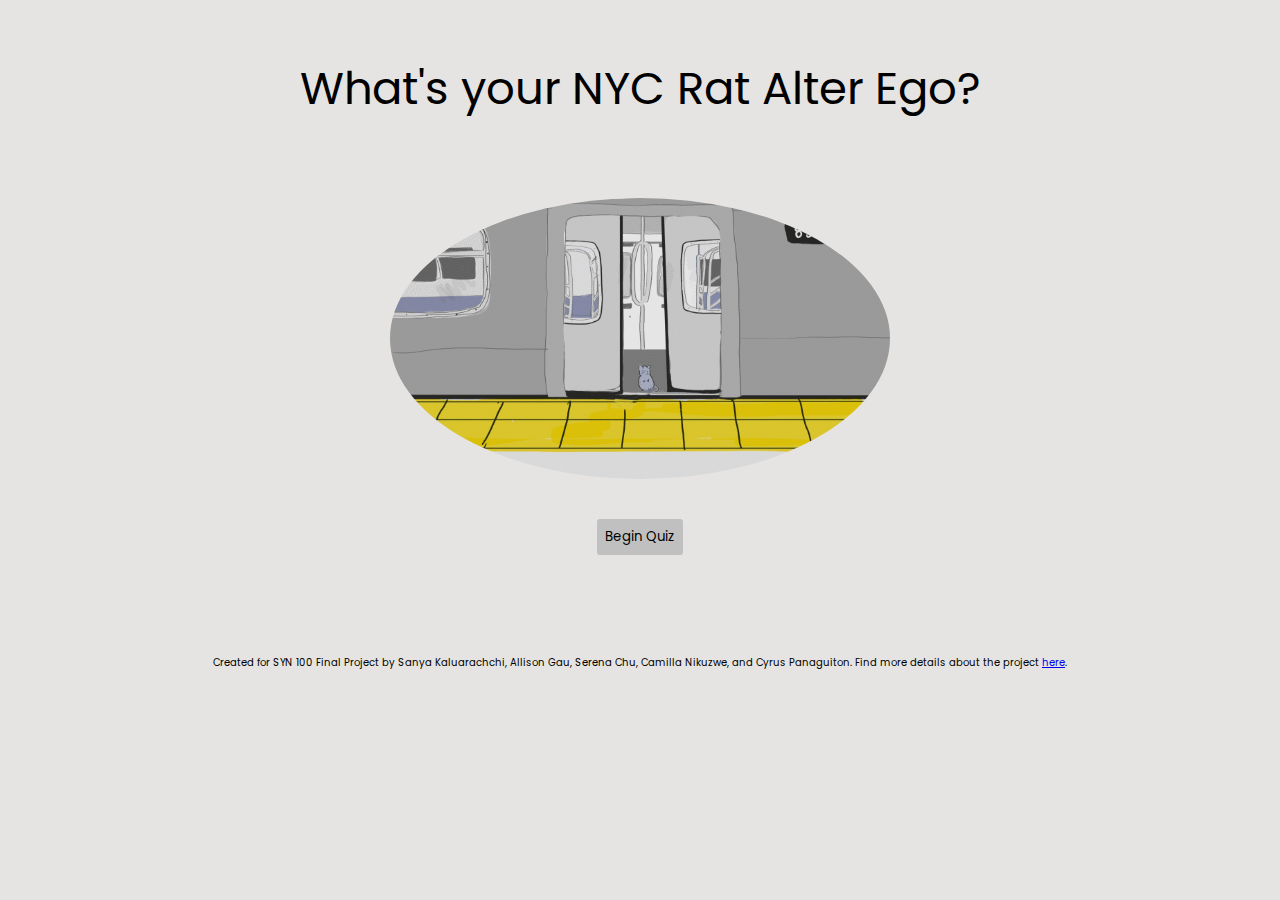
==== index.html @ 0e42b3ba "Update index.html" ====
<!DOCTYPE html>
<html lang="en">
<head>
    <meta name="viewport" content="width=device-width, initial-scale=1.0">
    <link rel="preconnect" href="https://fonts.googleapis.com">
    <link rel="preconnect" href="https://fonts.gstatic.com" crossorigin>
    <link href="https://fonts.googleapis.com/css2?family=New+Amsterdam&family=Poppins:ital,wght@0,100;0,200;0,300;0,400;0,500;0,600;0,700;0,800;0,900;1,100;1,200;1,300;1,400;1,500;1,600;1,700;1,800;1,900&display=swap" rel="stylesheet">
    <link rel="stylesheet" href="style.css">
    <title>Rats for a Cause</title>
</head>
<body>

    <p class="quiz-title">What's your NYC Rat Alter Ego?</p>

    <img class="thumbnail" src="RatSubwayGIF.gif" alt="Rat Subway GIF">

    <button class="begin-quiz">Begin Quiz</button>

    <p class="accredition">
        Created for SYN 100 Final Project by Sanya Kaluarachchi, Allison Gau, Serena Chu, Camilla Nikuzwe, and Cyrus Panaguiton. Find more details about the project <a href="https://your-link-here.com">here</a>.
    </p>

</body>
</html>
---- style.css ----
/* Global Body Styles */
body {
    font-family: Poppins, Arial, sans-serif;
    background-color: rgb(229, 228, 226);
}

/* Quiz Title */
.quiz-title {
    font-size: 45px;
    text-align: center;
    padding-top: 10px;
    padding-bottom: 30px;
}

/* Thumbnail Image */
.thumbnail {
    border-radius: 50%;
    display: block;
    margin-left: auto;
    margin-right: auto;
    margin-bottom: 40px;
}

/* Begin Quiz Button */
.begin-quiz {
    font-family: Poppins, Arial, sans-serif;
    background-color: rgb(192, 192, 192);
    color: black;
    border: none;
    border-radius: 3px;
    padding: 8px;
    display: block;
    margin: auto;
}

.begin-quiz:hover {
    background-color: rgb(128, 128, 128);
    opacity: 0.6;
    padding: 10px;
}

/* Accreditation Text */
.accredition {
    text-align: center;
    font-size: 10px;
    margin-top: 100px;
}
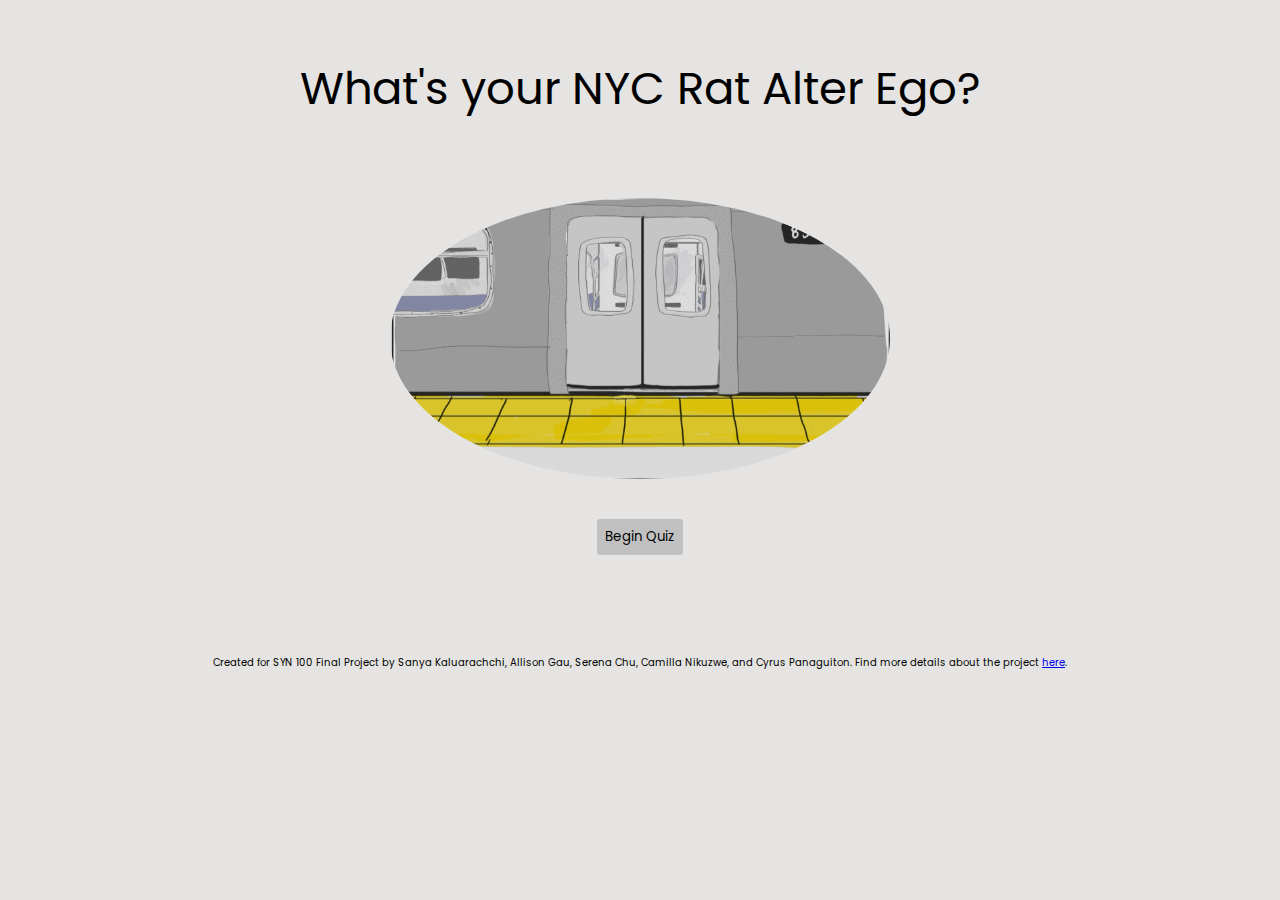
==== commit 0ad9e82d: "Update index.html" ====
--- a/index.html
+++ b/index.html
@@ -1,6 +1,7 @@
 <!DOCTYPE html>
 <html lang="en">
 <head>
+    <meta charset="UTF-8">
     <meta name="viewport" content="width=device-width, initial-scale=1.0">
     <link rel="preconnect" href="https://fonts.googleapis.com">
     <link rel="preconnect" href="https://fonts.gstatic.com" crossorigin>
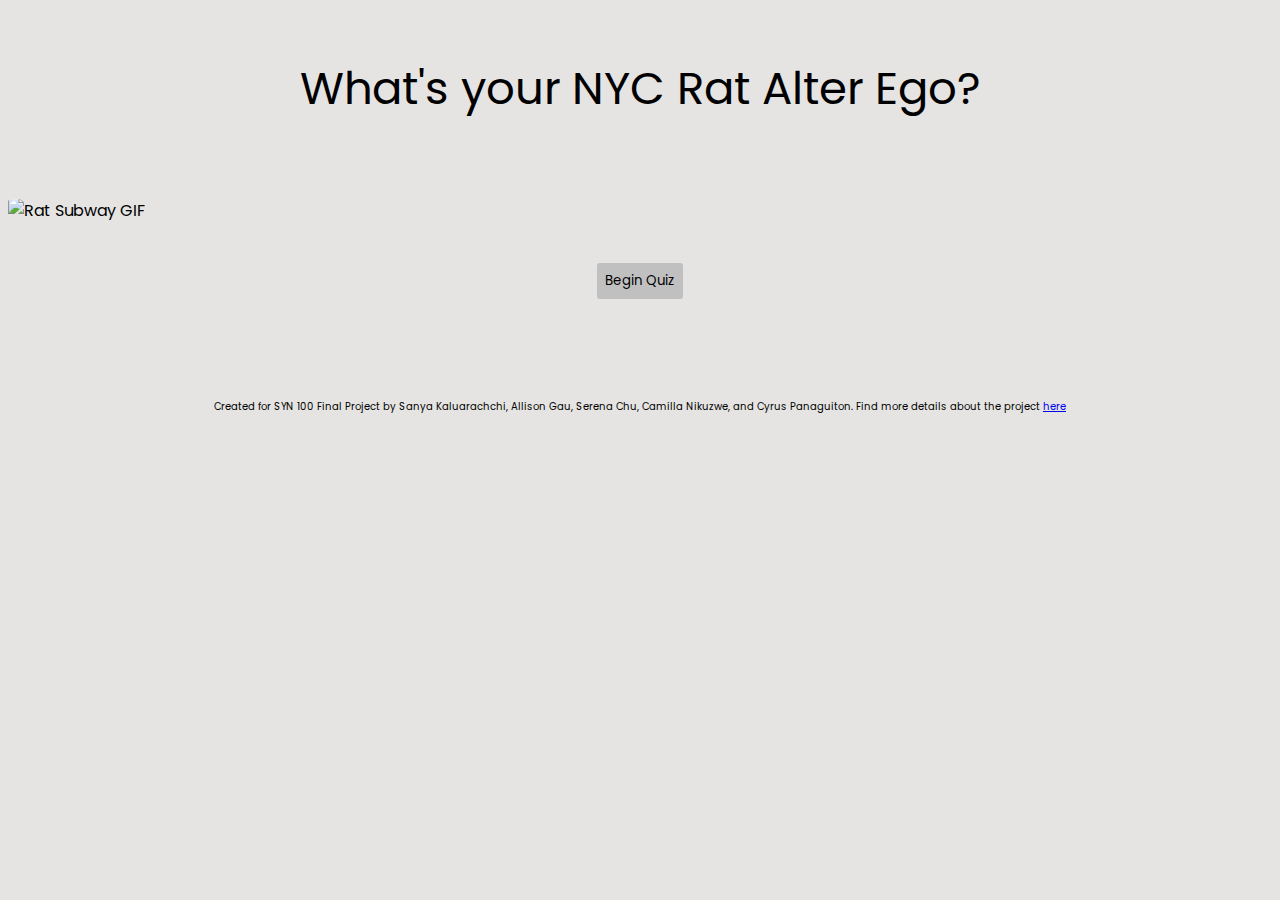
==== commit 721d0a54: "Update index.html" ====
--- a/index.html
+++ b/index.html
@@ -10,16 +10,46 @@
     <title>Rats for a Cause</title>
 </head>
 <body>
+    <p class="quiz-title">
+        What's your NYC Rat Alter Ego?
+    </p>
 
-    <p class="quiz-title">What's your NYC Rat Alter Ego?</p>
-
-    <img class="thumbnail" src="RatSubwayGIF.gif" alt="Rat Subway GIF">
+    <img class="thumbnail" src="rat subway gif/RatSubwayGIF.gif" alt="Rat Subway GIF">
 
     <button class="begin-quiz">Begin Quiz</button>
 
     <p class="accredition">
-        Created for SYN 100 Final Project by Sanya Kaluarachchi, Allison Gau, Serena Chu, Camilla Nikuzwe, and Cyrus Panaguiton. Find more details about the project <a href="https://your-link-here.com">here</a>.
+        Created for SYN 100 Final Project by Sanya Kaluarachchi, Allison Gau, Serena Chu, Camilla Nikuzwe, and Cyrus Panaguiton. Find more details about the project <a href="https://sites.google.com/d/1eL6Z2HsJvwyF7FFgenmG_4JNDUG1dSd6/p/1lcZ8m71l4krRvpMrg9iOENBs8FQgeRDK/edit?pli=1">here</a>
     </p>
 
+    <!-- Quiz Container (Initially hidden) -->
+    <div class="quiz-container" id="quiz" style="display: none;">
+        <div class="quiz-header">
+            <h2 id="question">Question Text</h2>
+            <!-- Image for each question -->
+            <img id="question-image" src="" alt="Question Image" class="question-image">
+            <ul id="answer-list">
+                <!-- Radio buttons will be dynamically inserted here -->
+            </ul>
+        </div>
+
+        <!-- Progress Bar -->
+        <div class="progress-container">
+            <progress id="progress-bar" value="0" max="100"></progress>
+        </div>
+
+        <!-- Arrow Button for Next Question -->
+        <button class="next-button" onclick="loadNextQuestion()">→</button>
+    </div>
+
+    <!-- Final Result Section (Initially hidden) -->
+    <div class="final-result" id="final-result" style="display: none;">
+        <img id="final-image" src="" alt="Final Image" class="final-image">
+        <p id="final-text">You have completed the quiz! Here are your results:</p>
+    </div>
+
+
+    <!-- Link to external JavaScript file -->
+    <script src="quiz.js"></script>
 </body>
 </html>
--- a/style.css
+++ b/style.css
@@ -14,7 +14,7 @@
 
 /* Thumbnail Image */
 .thumbnail {
-    border-radius: 50%;
+    border-radius: 10%;
     display: block;
     margin-left: auto;
     margin-right: auto;
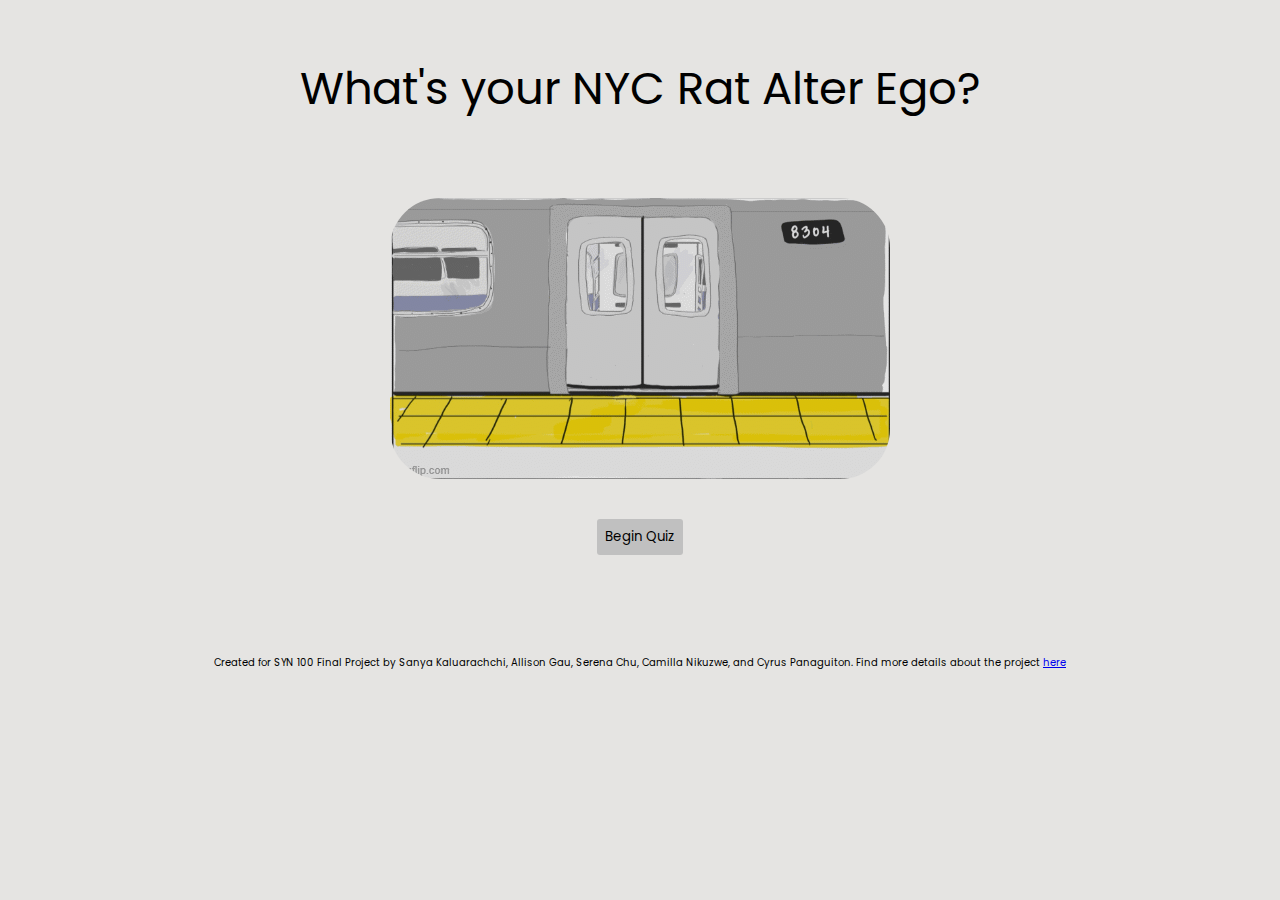
==== commit 84fd2932: "Update index.html" ====
--- a/index.html
+++ b/index.html
@@ -14,7 +14,7 @@
         What's your NYC Rat Alter Ego?
     </p>
 
-    <img class="thumbnail" src="rat subway gif/RatSubwayGIF.gif" alt="Rat Subway GIF">
+    <img class="thumbnail" src="images/RatSubwayGIF.gif" alt="Rat Subway GIF">
 
     <button class="begin-quiz">Begin Quiz</button>
 
--- a/style.css
+++ b/style.css
@@ -1,7 +1,8 @@
-/* Global Body Styles */
 body {
     font-family: Poppins, Arial, sans-serif;
     background-color: rgb(229, 228, 226);
+    margin: 0;
+    padding: 0;
 }
 
 /* Quiz Title */
@@ -14,7 +15,7 @@
 
 /* Thumbnail Image */
 .thumbnail {
-    border-radius: 10%;
+    border-radius: 50px;
     display: block;
     margin-left: auto;
     margin-right: auto;
@@ -31,6 +32,7 @@
     padding: 8px;
     display: block;
     margin: auto;
+    cursor: pointer;
 }
 
 .begin-quiz:hover {
@@ -39,9 +41,213 @@
     padding: 10px;
 }
 
+/* Quiz Container */
+.quiz-container {
+    display: none;
+    width: 80%; /* Make the quiz container smaller */
+    max-width: 600px; /* Limit maximum width to 600px */
+    margin: 40px auto; /* Center the container horizontally and add top margin */
+    padding: 20px;
+}
+
+/* Question Image */
+.question-image {
+    max-width: 100%;
+    max-height: 300px;
+    height: auto;
+    margin-top: 20px;
+    margin-bottom: 20px;
+    display: block;
+    margin-left: auto;
+    margin-right: auto;
+    object-fit: contain;
+}
+
+
+/* Question and Answer styles */
+.quiz-container {
+    width: 90%; /* Make the container take up most of the screen width */
+    max-width: 800px; /* Set an upper limit on the width */
+    min-width: 320px; /* Ensure it doesn’t become too small on mobile */
+    height: auto;  /* Allow height to adjust naturally based on content */
+    padding: 20px;
+    margin: 0 auto;  /* Center the container horizontally */
+    display: flex;
+    flex-direction: column;
+    justify-content: flex-start;  /* Align items at the top */
+    align-items: center;  /* Center elements horizontally */
+}
+
+/* Title and Header */
+.quiz-header {
+    text-align: center;
+    margin-bottom: 20px;
+}
+
+.quiz-header h2 {
+    font-size: 18px;
+    font-family: 'Poppins', sans-serif;
+    font-weight: 400;
+    margin-bottom: 15px;
+}
+
+/* Answers List */
+#answer-list {
+    list-style-type: none;
+    padding: 0;
+    width: 100%;  /* Ensure answers fill the container width */
+}
+
+#answer-list li {
+    margin: 10px 0;
+    font-family: 'Poppins', sans-serif;
+    font-weight: 400;  /* Regular weight for answers */
+    font-size: 10px;  /* Larger text for readability */
+}
+
+/* Answer inputs */
+#answer-list input {
+    margin-right: 10px;
+}
+
+/* Button Styles */
+.next-button {
+    padding: 12px 25px;
+    font-size: 16px;
+    background-color: #4CAF50;
+    color: white;
+    border: none;
+    border-radius: 5px;
+    cursor: pointer;
+    transition: background-color 0.3s ease;
+    margin-top: 20px;  /* Space from answers */
+}
+
+.next-button:hover {
+    background-color: #45a049;
+}
+
+/* Progress Bar Styles */
+.progress-container {
+    width: 100%;
+    margin: 20px 0;
+}
+
+progress {
+    width: 100%;
+    height: 20px;
+}
+
+/* Optional: Make quiz responsive for smaller screens */
+@media (max-width: 600px) {
+    .quiz-container {
+        width: 100%;  /* Take full screen width on smaller devices */
+        padding: 15px;
+    }
+
+    .quiz-header h2 {
+        font-size: 24px;  /* Smaller text on mobile */
+    }
+
+    #answer-list li {
+        font-size: 16px;  /* Slightly smaller text for answers on mobile */
+    }
+
+    .next-button {
+        width: 100%;  /* Make the next button full width */
+    }
+}
+
+
+/* Progress Bar */
+.progress-container {
+    margin: 20px 0;
+    text-align: center;
+}
+
+progress {
+    width: 100%;
+    height: 5px;
+    border-radius: 5px;
+    background-color: rgb(192, 192, 192);
+}
+
+progress::-webkit-progress-value {
+    background-color: rgb(192, 192, 192);
+}
+
+/* Next Button (Arrow) */
+.next-button {
+    background-color: rgb(192, 192, 192);
+    color: white;
+    border: none;
+    border-radius: 25px;
+    padding: 12px 30px;
+    font-size: 16px;
+    font-weight: bold;
+    display: block;
+    align-items:center;
+    justify-content:center;
+    margin: 20px auto;
+}
+
+.next-button:hover {
+    background-color: rgb(128, 128, 128);
+    opacity: 0.8;
+    padding: 12px 22px;
+}
+
+.next-button:disabled {
+    opacity: 0.5; /* Make the button look disabled */
+    cursor: not-allowed; /* Change the cursor to indicate it's disabled */
+}
+
+
 /* Accreditation Text */
 .accredition {
     text-align: center;
     font-size: 10px;
     margin-top: 100px;
 }
+
+/* Optional: Make quiz responsive for smaller screens */
+@media (max-width: 600px) {
+    .quiz-container {
+        width: 100%;  /* Take full screen width on smaller devices */
+        padding: 15px;
+    }
+
+    .quiz-header h2 {
+        font-size: 16px;  /* Smaller text on mobile */
+    }
+
+    #answer-list li {
+        font-size: 10px;  /* Slightly smaller text for answers on mobile */
+    }
+
+    .next-button {
+        width: 100%;  /* Make the next button full width */
+    }
+}
+
+/* Hide the final result container initially */
+.final-result {
+    display: none; /* Hide it until the quiz is finished */
+    text-align: center; /* Center the text inside */
+}
+
+/* Style for the final image */
+.final-image {
+    max-width: 100%; /* Make sure the image fits within the container */
+    height: auto; /* Maintain aspect ratio */
+    margin-bottom: 20px; /* Add some space below the image */
+}
+
+/* Final result text styling */
+#final-text {
+    font-size: 24px; /* Set the text size */
+    font-family: 'Poppins', sans-serif; /* Use the Poppins font family */
+    font-weight: 500; /* Adjust font weight */
+    color: #333; /* Set the text color */
+    margin-top: 10px; /* Add some space above the text */
+}
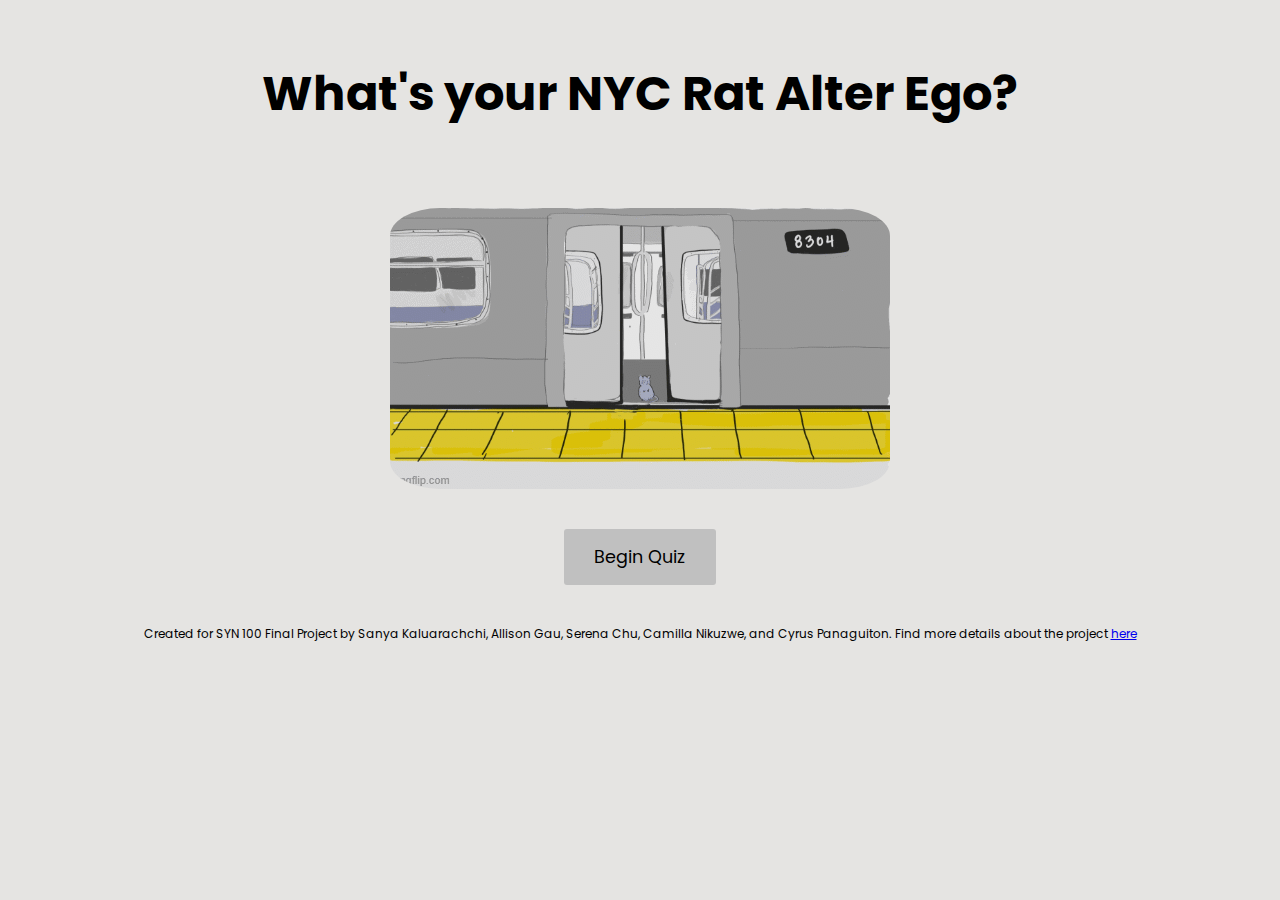
==== commit 99ef154d: "Update index.html" ====
--- a/index.html
+++ b/index.html
@@ -19,7 +19,7 @@
     <button class="begin-quiz">Begin Quiz</button>
 
     <p class="accredition">
-        Created for SYN 100 Final Project by Sanya Kaluarachchi, Allison Gau, Serena Chu, Camilla Nikuzwe, and Cyrus Panaguiton. Find more details about the project <a href="https://sites.google.com/d/1eL6Z2HsJvwyF7FFgenmG_4JNDUG1dSd6/p/1lcZ8m71l4krRvpMrg9iOENBs8FQgeRDK/edit?pli=1">here</a>
+        Created for SYN 100 Final Project by Sanya Kaluarachchi, Allison Gau, Serena Chu, Camilla Nikuzwe, and Cyrus Panaguiton. Find more details about the project <a href="https://sites.google.com/ucsd.edu/ratsforacause/home">here</a>
     </p>
 
     <!-- Quiz Container (Initially hidden) -->
--- a/style.css
+++ b/style.css
@@ -1,25 +1,30 @@
+/* Global Styles */
 body {
     font-family: Poppins, Arial, sans-serif;
     background-color: rgb(229, 228, 226);
     margin: 0;
     padding: 0;
+    /* Remove flexbox here to avoid stacking of all elements */
+    display: block;
 }
 
 /* Quiz Title */
 .quiz-title {
-    font-size: 45px;
+    font-size: 3rem;
     text-align: center;
     padding-top: 10px;
     padding-bottom: 30px;
+    font-weight: 700; /* Bold title for emphasis */
 }
 
 /* Thumbnail Image */
 .thumbnail {
-    border-radius: 50px;
     display: block;
     margin-left: auto;
     margin-right: auto;
     margin-bottom: 40px;
+    max-width: 500px;
+    border-radius: 10%;
 }
 
 /* Begin Quiz Button */
@@ -29,25 +34,30 @@
     color: black;
     border: none;
     border-radius: 3px;
-    padding: 8px;
+    padding: 15px 30px;
     display: block;
     margin: auto;
     cursor: pointer;
+    font-size: 1.1rem;
 }
 
 .begin-quiz:hover {
     background-color: rgb(128, 128, 128);
-    opacity: 0.6;
-    padding: 10px;
+    opacity: 0.8;
 }
 
 /* Quiz Container */
 .quiz-container {
     display: none;
-    width: 80%; /* Make the quiz container smaller */
+    width: 90%; /* Make the quiz container smaller */
     max-width: 600px; /* Limit maximum width to 600px */
+    min-width: 320px; /* Ensure it doesn’t become too small on mobile */
     margin: 40px auto; /* Center the container horizontally and add top margin */
     padding: 20px;
+    display: flex;
+    flex-direction: column;
+    align-items: center; /* Center elements horizontally */
+    text-align: center; /* Ensure text is centered */
 }
 
 /* Question Image */
@@ -61,70 +71,51 @@
     margin-left: auto;
     margin-right: auto;
     object-fit: contain;
+    border-radius: 10%;
 }
 
-
 /* Question and Answer styles */
-.quiz-container {
-    width: 90%; /* Make the container take up most of the screen width */
-    max-width: 800px; /* Set an upper limit on the width */
-    min-width: 320px; /* Ensure it doesn’t become too small on mobile */
-    height: auto;  /* Allow height to adjust naturally based on content */
-    padding: 20px;
-    margin: 0 auto;  /* Center the container horizontally */
-    display: flex;
-    flex-direction: column;
-    justify-content: flex-start;  /* Align items at the top */
-    align-items: center;  /* Center elements horizontally */
-}
-
-/* Title and Header */
-.quiz-header {
-    text-align: center;
-    margin-bottom: 20px;
-}
-
-.quiz-header h2 {
-    font-size: 18px;
-    font-family: 'Poppins', sans-serif;
-    font-weight: 400;
+.quiz-container h2 {
+    font-size: 1.5rem;
+    font-weight: 500;
     margin-bottom: 15px;
 }
 
-/* Answers List */
 #answer-list {
     list-style-type: none;
     padding: 0;
-    width: 100%;  /* Ensure answers fill the container width */
+    width: 100%;
 }
 
 #answer-list li {
     margin: 10px 0;
-    font-family: 'Poppins', sans-serif;
-    font-weight: 400;  /* Regular weight for answers */
-    font-size: 10px;  /* Larger text for readability */
+    font-size: 1.1rem; /* Larger text for readability */
 }
 
-/* Answer inputs */
 #answer-list input {
     margin-right: 10px;
 }
 
-/* Button Styles */
+/* Next Button (Arrow) */
 .next-button {
-    padding: 12px 25px;
-    font-size: 16px;
-    background-color: #4CAF50;
+    padding: 12px 30px;
+    font-size: 1.1rem;
+    background-color: rgb(128, 128, 128);
     color: white;
     border: none;
     border-radius: 5px;
     cursor: pointer;
     transition: background-color 0.3s ease;
-    margin-top: 20px;  /* Space from answers */
+    margin-top: 20px;
 }
 
 .next-button:hover {
-    background-color: #45a049;
+    background-color: rgb(192, 192, 192);
+}
+
+.next-button:disabled {
+    opacity: 0.5;
+    cursor: not-allowed;
 }
 
 /* Progress Bar Styles */
@@ -135,39 +126,7 @@
 
 progress {
     width: 100%;
-    height: 20px;
-}
-
-/* Optional: Make quiz responsive for smaller screens */
-@media (max-width: 600px) {
-    .quiz-container {
-        width: 100%;  /* Take full screen width on smaller devices */
-        padding: 15px;
-    }
-
-    .quiz-header h2 {
-        font-size: 24px;  /* Smaller text on mobile */
-    }
-
-    #answer-list li {
-        font-size: 16px;  /* Slightly smaller text for answers on mobile */
-    }
-
-    .next-button {
-        width: 100%;  /* Make the next button full width */
-    }
-}
-
-
-/* Progress Bar */
-.progress-container {
-    margin: 20px 0;
-    text-align: center;
-}
-
-progress {
-    width: 100%;
-    height: 5px;
+    height: 10px;
     border-radius: 5px;
     background-color: rgb(192, 192, 192);
 }
@@ -176,78 +135,62 @@
     background-color: rgb(192, 192, 192);
 }
 
-/* Next Button (Arrow) */
-.next-button {
-    background-color: rgb(192, 192, 192);
-    color: white;
-    border: none;
-    border-radius: 25px;
-    padding: 12px 30px;
-    font-size: 16px;
-    font-weight: bold;
-    display: block;
-    align-items:center;
-    justify-content:center;
-    margin: 20px auto;
-}
-
-.next-button:hover {
-    background-color: rgb(128, 128, 128);
-    opacity: 0.8;
-    padding: 12px 22px;
-}
-
-.next-button:disabled {
-    opacity: 0.5; /* Make the button look disabled */
-    cursor: not-allowed; /* Change the cursor to indicate it's disabled */
-}
-
-
 /* Accreditation Text */
 .accredition {
     text-align: center;
-    font-size: 10px;
-    margin-top: 100px;
+    font-size: 0.75rem;
+    margin-top: 40px;
 }
 
-/* Optional: Make quiz responsive for smaller screens */
+/* Final Result Section */
+.final-result {
+    display: none;
+    text-align: center;
+    margin-top: 50px;
+}
+
+.final-image {
+    max-width: 70%;
+    height: auto;
+    margin-bottom: 20px;
+}
+
+#final-text {
+    font-size: 1.5rem;
+    font-weight: 500;
+    color: #333;
+    margin-top: 10px;
+}
+
+/* Responsive adjustments for mobile devices */
 @media (max-width: 600px) {
     .quiz-container {
-        width: 100%;  /* Take full screen width on smaller devices */
+        width: 95%; /* Make container even smaller for mobile */
         padding: 15px;
     }
 
+    .quiz-title {
+        font-size: 2rem; /* Smaller title text on mobile */
+    }
+
+    .thumbnail {
+        max-width: 150px; /* Resize thumbnail for mobile */
+    }
+
+    .begin-quiz {
+        font-size: 1rem; /* Slightly smaller button text */
+        padding: 12px 20px;
+    }
+
+    .next-button {
+        width: 100%; /* Make the next button full width on small screens */
+    }
+
     .quiz-header h2 {
-        font-size: 16px;  /* Smaller text on mobile */
+        font-size: 1.2rem; /* Smaller header text */
     }
 
     #answer-list li {
-        font-size: 10px;  /* Slightly smaller text for answers on mobile */
-    }
-
-    .next-button {
-        width: 100%;  /* Make the next button full width */
+        font-size: 1rem; /* Adjust font size for answers */
     }
 }
-
-/* Hide the final result container initially */
-.final-result {
-    display: none; /* Hide it until the quiz is finished */
-    text-align: center; /* Center the text inside */
-}
-
-/* Style for the final image */
-.final-image {
-    max-width: 100%; /* Make sure the image fits within the container */
-    height: auto; /* Maintain aspect ratio */
-    margin-bottom: 20px; /* Add some space below the image */
-}
-
-/* Final result text styling */
-#final-text {
-    font-size: 24px; /* Set the text size */
-    font-family: 'Poppins', sans-serif; /* Use the Poppins font family */
-    font-weight: 500; /* Adjust font weight */
-    color: #333; /* Set the text color */
-    margin-top: 10px; /* Add some space above the text */
-}
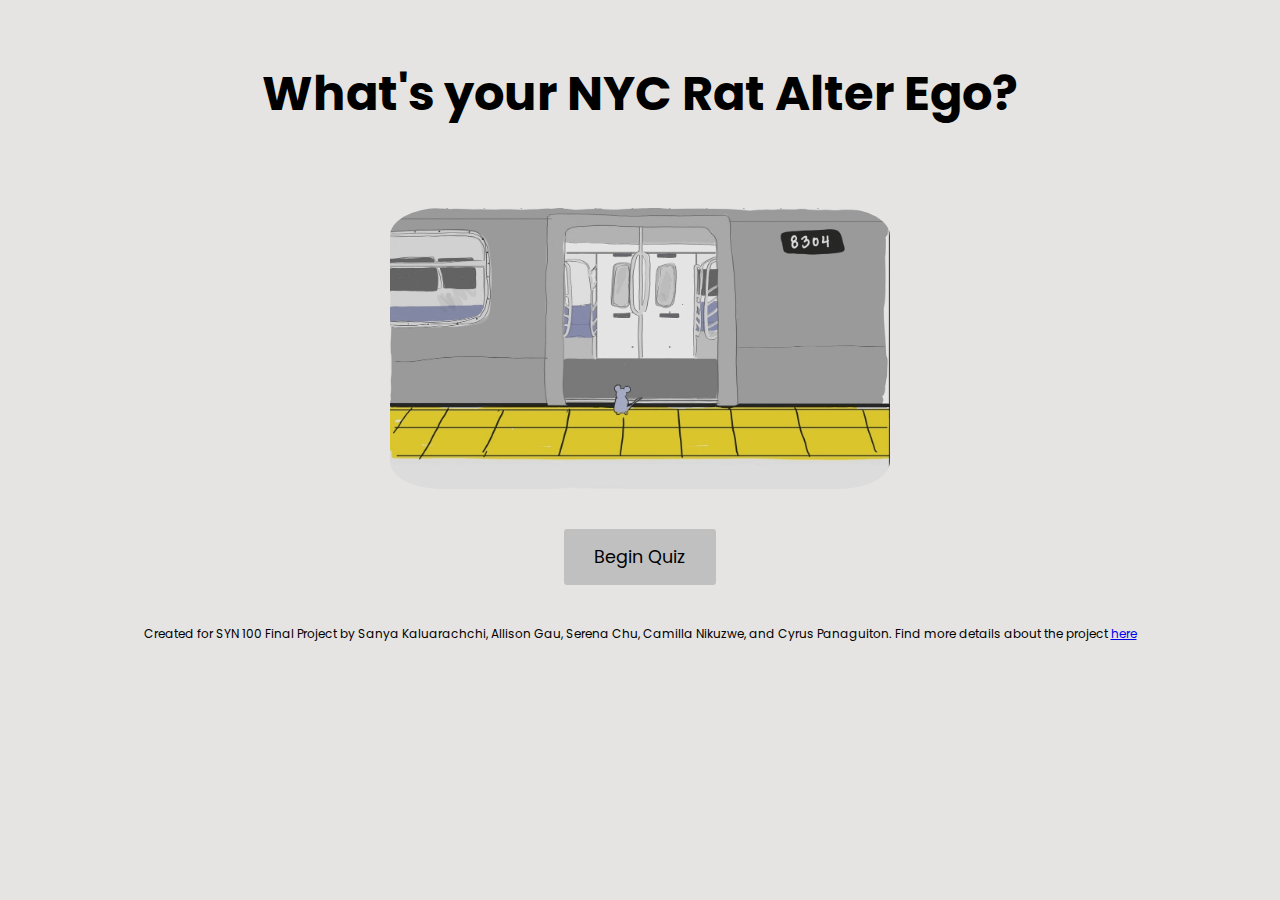
==== commit 6f1ee021: "Update index.html" ====
--- a/index.html
+++ b/index.html
@@ -44,8 +44,8 @@
 
     <!-- Final Result Section (Initially hidden) -->
     <div class="final-result" id="final-result" style="display: none;">
+        <p id="final-text">You have completed the quiz! Here are your results:</p>
         <img id="final-image" src="" alt="Final Image" class="final-image">
-        <p id="final-text">You have completed the quiz! Here are your results:</p>
     </div>
 
 
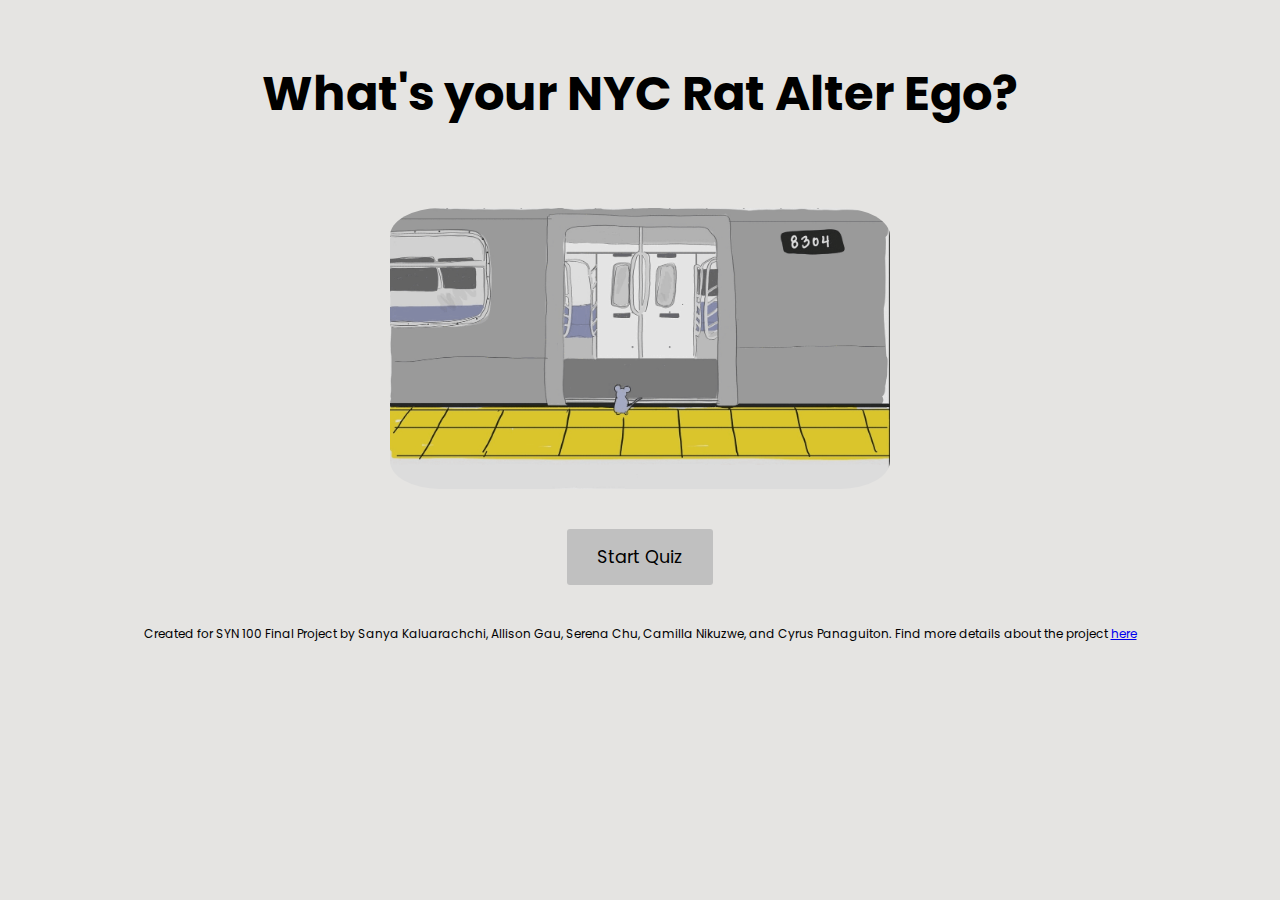
==== commit 2a44cde5: "Update index.html" ====
--- a/index.html
+++ b/index.html
@@ -16,7 +16,11 @@
 
     <img class="thumbnail" src="images/RatSubwayGIF.gif" alt="Rat Subway GIF">
 
-    <button class="begin-quiz">Begin Quiz</button>
+    <!-- Container for both buttons -->
+    <div class="button-container">
+        <!-- Start Quiz button -->
+        <button class="begin-quiz">Start Quiz</button>
+    </div>
 
     <p class="accredition">
         Created for SYN 100 Final Project by Sanya Kaluarachchi, Allison Gau, Serena Chu, Camilla Nikuzwe, and Cyrus Panaguiton. Find more details about the project <a href="https://sites.google.com/ucsd.edu/ratsforacause/home">here</a>
@@ -44,8 +48,9 @@
 
     <!-- Final Result Section (Initially hidden) -->
     <div class="final-result" id="final-result" style="display: none;">
-        <p id="final-text">You have completed the quiz! Here are your results:</p>
+        <p id="final-text-header">You have completed the quiz! Here are your results:</p>
         <img id="final-image" src="" alt="Final Image" class="final-image">
+        <p id="final-text-footer">Learn more <a href="https://drive.google.com/file/d/1p5-0Ft8n_JLga8jlX1NXAJsOMjVUUHBc/view?usp=sharing">here</a></p>
     </div>
 
 
--- a/style.css
+++ b/style.css
@@ -149,17 +149,17 @@
     margin-top: 50px;
 }
 
-.final-image {
-    max-width: 70%;
-    height: auto;
-    margin-bottom: 20px;
-}
-
 #final-text {
     font-size: 1.5rem;
     font-weight: 500;
     color: #333;
     margin-top: 10px;
+}
+
+.final-image {
+    max-width: 40%;
+    height: auto;
+    margin-bottom: 20px;
 }
 
 /* Responsive adjustments for mobile devices */
